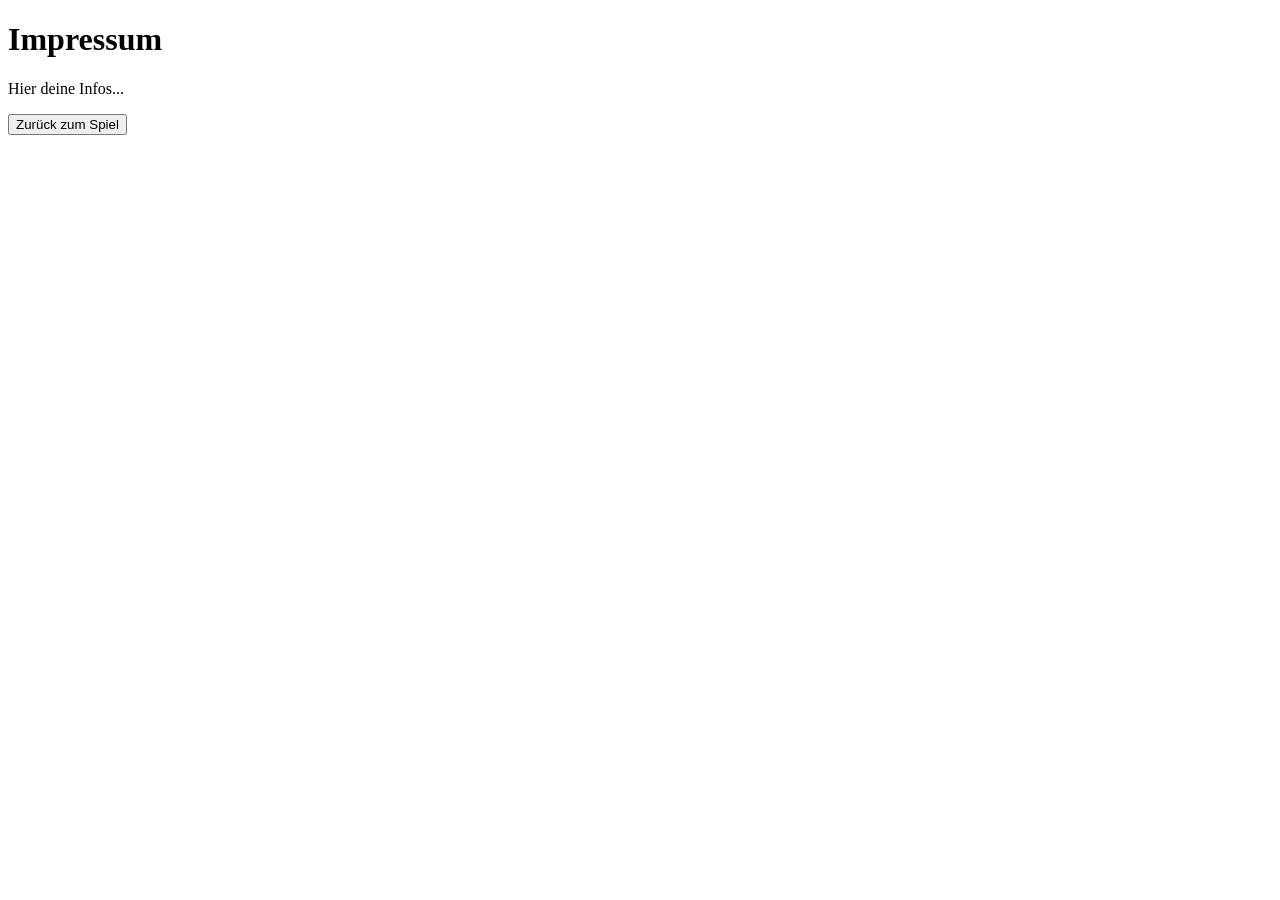
==== legal.html @ c153f1b8 "added legal notice and mobile buttons" ====
<!DOCTYPE html>
<html lang="en">
<head>
    <meta charset="UTF-8">
    <meta name="viewport" content="width=device-width, initial-scale=1.0">
    <title>Impressum</title>
</head>
<body>
    <h1>Impressum</h1>
    <p>Hier deine Infos...</p>
    <button onclick="window.location.href='index.html'">Zurück zum Spiel</button>
</body>
</html>
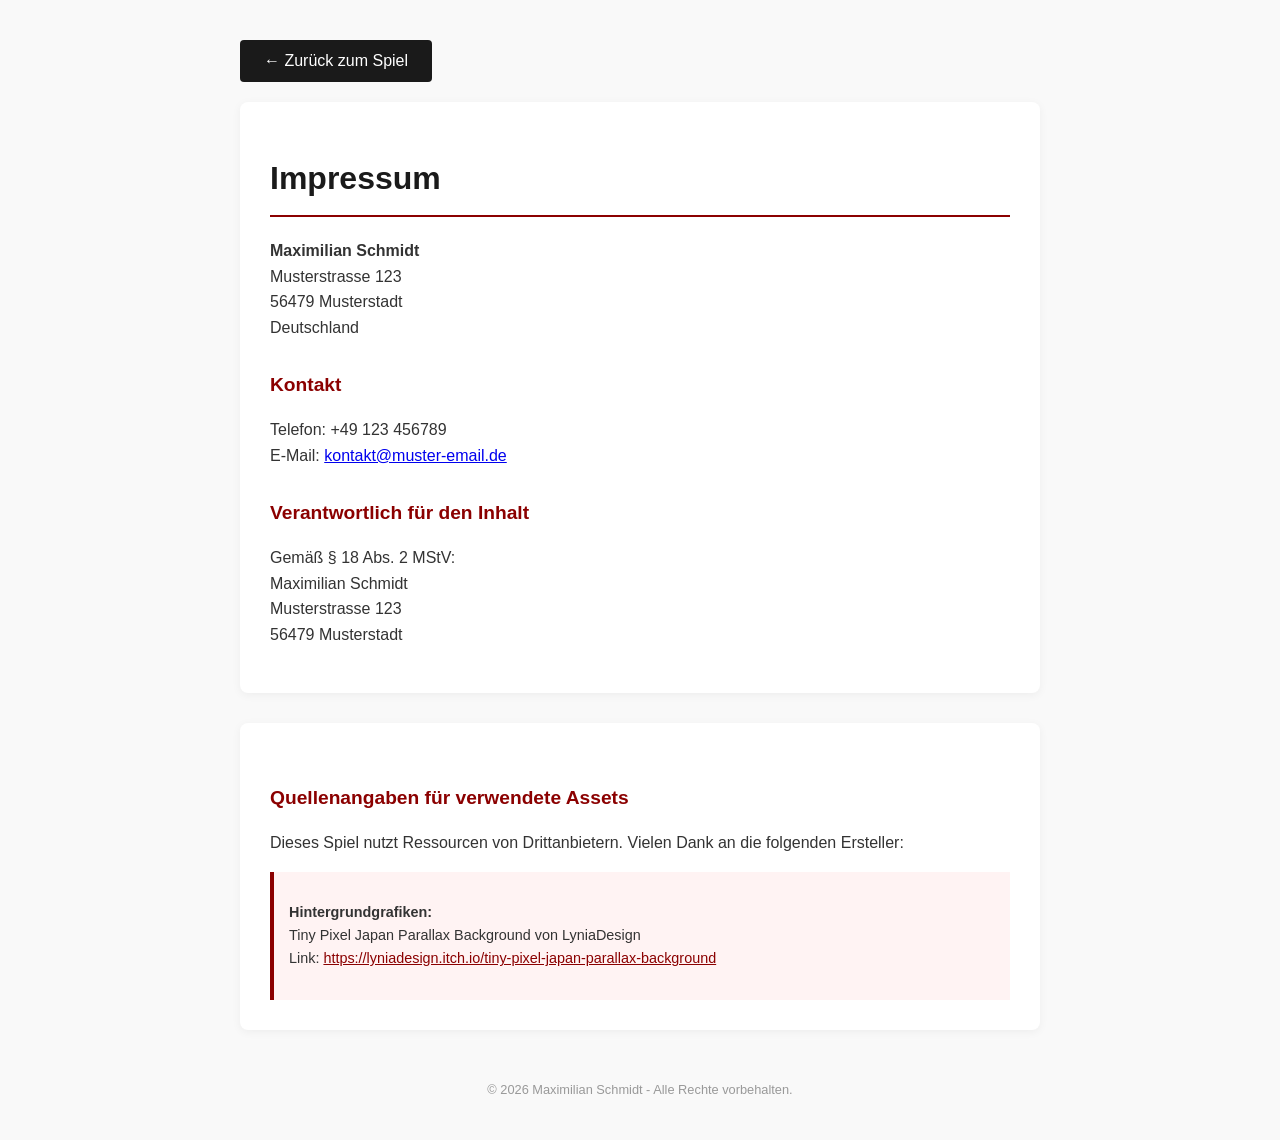
==== commit 977e1e2b: "edited legal, code and some fixing" ====
--- a/legal.html
+++ b/legal.html
@@ -3,11 +3,52 @@
 <head>
     <meta charset="UTF-8">
     <meta name="viewport" content="width=device-width, initial-scale=1.0">
-    <title>Impressum</title>
+    <link rel="stylesheet" href="style/legal.css">
+    <link rel="icon" type="image/x-icon" href="/img/site/favicon.png">
+    <title>Impressum - Bow of the Dead</title>
 </head>
 <body>
-    <h1>Impressum</h1>
-    <p>Hier deine Infos...</p>
-    <button onclick="window.location.href='index.html'">Zurück zum Spiel</button>
+<nav class="back-nav">
+        <button onclick="window.location.href='index.html'">← Zurück zum Spiel</button>
+    </nav>
+
+    <div class="card">
+        <h1>Impressum</h1>
+        
+        <div class="information">
+            <p>
+                <strong>Maximilian Schmidt</strong><br>
+                Musterstrasse 123<br>
+                56479 Musterstadt<br>
+                Deutschland
+            </p>
+
+            <h2>Kontakt</h2>
+            <p>
+                Telefon: +49 123 456789<br>
+                E-Mail: <a href="mailto:kontakt@muster-email.de">kontakt@muster-email.de</a>
+            </p>
+
+            <h2>Verantwortlich für den Inhalt</h2>
+            <p>Gemäß § 18 Abs. 2 MStV:<br>
+            Maximilian Schmidt<br>
+            Musterstrasse 123<br>
+            56479 Musterstadt</p>
+        </div>
+    </div>
+
+    <div class="card">
+        <h2>Quellenangaben für verwendete Assets</h2>
+        <p>Dieses Spiel nutzt Ressourcen von Drittanbietern. Vielen Dank an die folgenden Ersteller:</p>
+        <div class="asset-list">
+            <p><strong>Hintergrundgrafiken:</strong><br>
+            Tiny Pixel Japan Parallax Background von LyniaDesign<br>
+            Link: <a href="https://lyniadesign.itch.io/tiny-pixel-japan-parallax-background" target="_blank">https://lyniadesign.itch.io/tiny-pixel-japan-parallax-background</a></p>
+        </div>
+    </div>
+
+    <footer style="text-align: center; margin-top: 50px; color: #999; font-size: 0.8rem;">
+        &copy; 2026 Maximilian Schmidt - Alle Rechte vorbehalten.
+    </footer>
 </body>
 </html>
--- a/style/legal.css
+++ b/style/legal.css
@@ -0,0 +1,60 @@
+body {
+    font-family: -apple-system, BlinkMacSystemFont, "Segoe UI", Roboto, Helvetica, Arial, sans-serif;
+    line-height: 1.6;
+    color: #333;
+    max-width: 800px;
+    margin: 0 auto;
+    padding: 40px 20px;
+    background-color: #f9f9f9;
+}
+
+h1 {
+    border-bottom: 2px solid #8b0000;
+    padding-bottom: 10px;
+    color: #1a1a1a;
+}
+
+h2 {
+    font-size: 1.2rem;
+    margin-top: 30px;
+    color: #8b0000;
+}
+
+.card {
+    background: white;
+    padding: 30px;
+    border-radius: 8px;
+    box-shadow: 0 2px 10px rgba(0,0,0,0.05);
+    margin-bottom: 30px;
+}
+
+.asset-list {
+    background: #fff3f3;
+    border-left: 4px solid #8b0000;
+    padding: 15px;
+    font-size: 0.9rem;
+}
+
+.asset-list a {
+    color: #8b0000;
+    word-break: break-all;
+}
+
+button {
+    background-color: #1a1a1a;
+    color: white;
+    border: none;
+    padding: 12px 24px;
+    border-radius: 4px;
+    cursor: pointer;
+    font-size: 1rem;
+    transition: background 0.2s;
+}
+
+button:hover {
+    background-color: #8b0000;
+}
+
+.back-nav {
+    margin-bottom: 20px;
+}
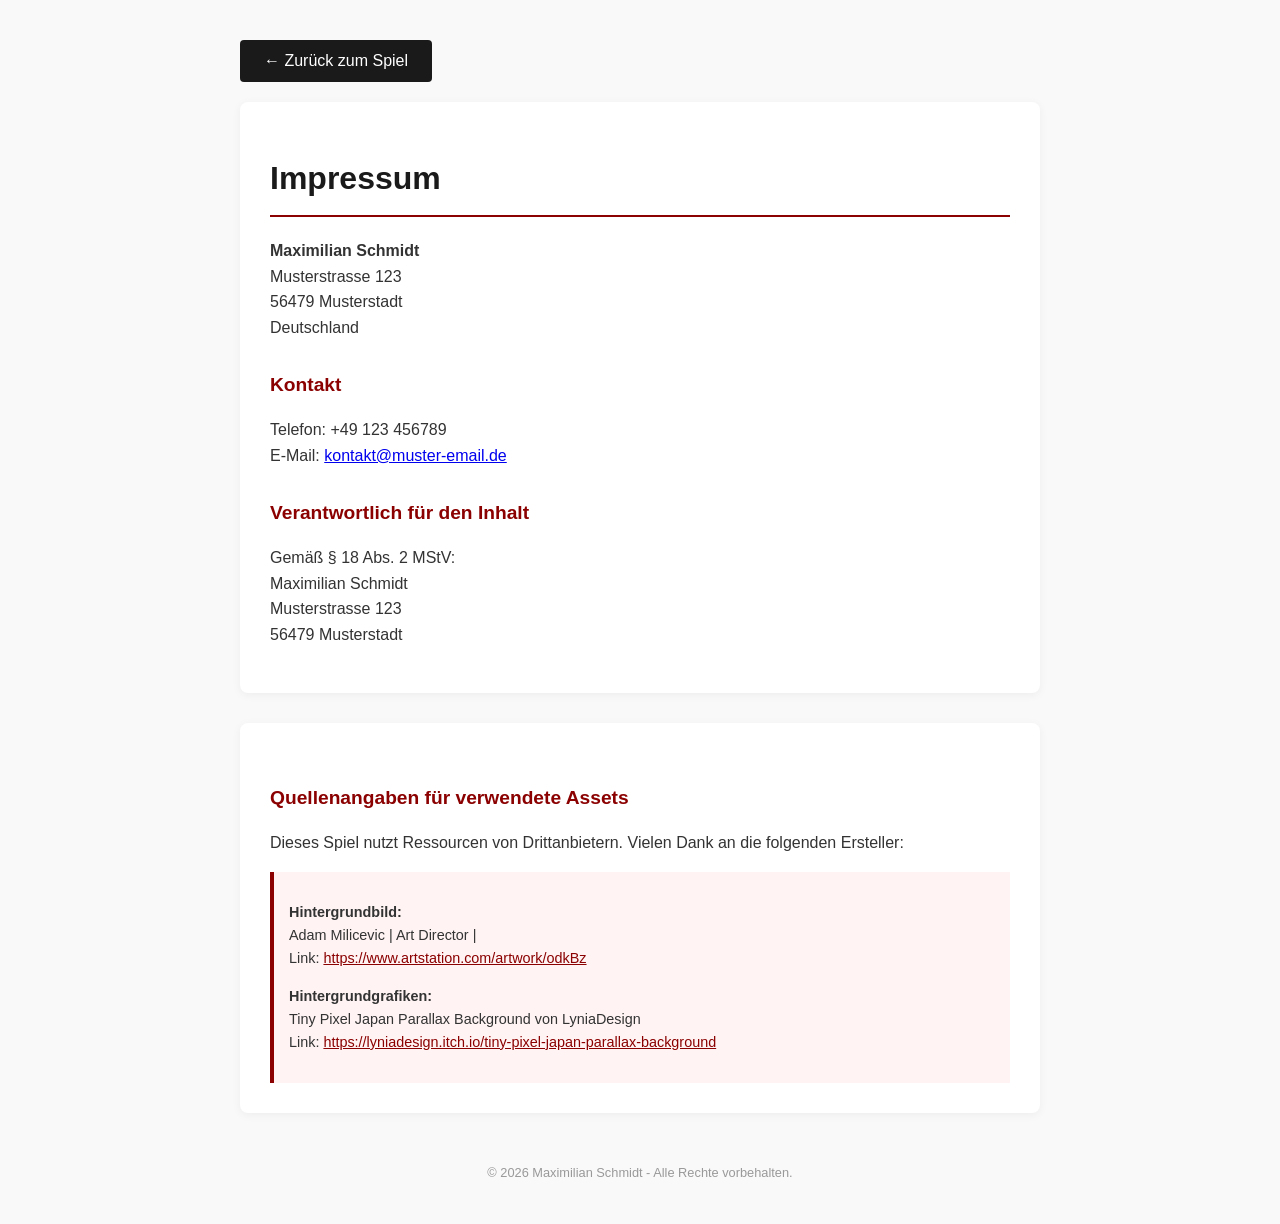
==== commit 0ec63fc9: "added infos to legal and JS Documentation. Added win condition" ====
--- a/legal.html
+++ b/legal.html
@@ -41,6 +41,10 @@
         <h2>Quellenangaben für verwendete Assets</h2>
         <p>Dieses Spiel nutzt Ressourcen von Drittanbietern. Vielen Dank an die folgenden Ersteller:</p>
         <div class="asset-list">
+            <p><strong>Hintergrundbild:</strong><br>
+            Adam Milicevic | Art Director |<br>
+            Link: <a href="https://www.artstation.com/artwork/odkBz" target="_blank">https://www.artstation.com/artwork/odkBz</a></p>
+
             <p><strong>Hintergrundgrafiken:</strong><br>
             Tiny Pixel Japan Parallax Background von LyniaDesign<br>
             Link: <a href="https://lyniadesign.itch.io/tiny-pixel-japan-parallax-background" target="_blank">https://lyniadesign.itch.io/tiny-pixel-japan-parallax-background</a></p>
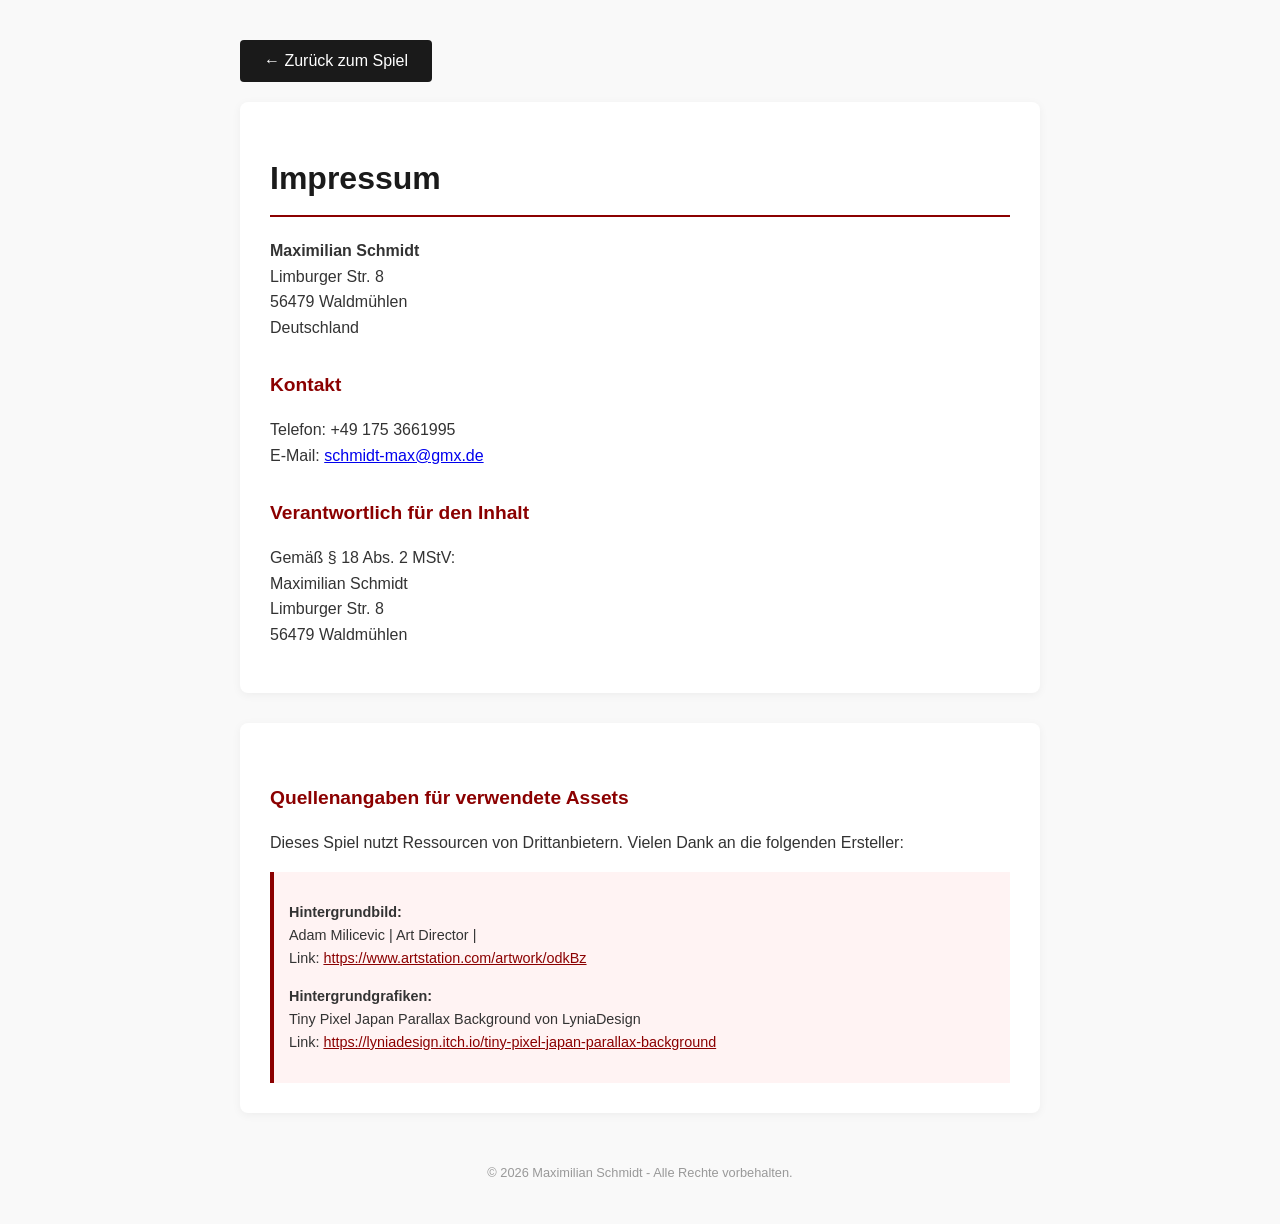
==== commit 06163c57: "Added new Endboss, responsive Design, Favicon, Fullscreen and Idle Animation Co-authored-by: Copilot" ====
--- a/legal.html
+++ b/legal.html
@@ -4,7 +4,7 @@
     <meta charset="UTF-8">
     <meta name="viewport" content="width=device-width, initial-scale=1.0">
     <link rel="stylesheet" href="style/legal.css">
-    <link rel="icon" type="image/x-icon" href="/img/site/favicon.png">
+    <link rel="icon" type="image/x-icon" href="img/site/favicon.png">
     <title>Impressum - Bow of the Dead</title>
 </head>
 <body>
@@ -18,22 +18,22 @@
         <div class="information">
             <p>
                 <strong>Maximilian Schmidt</strong><br>
-                Musterstrasse 123<br>
-                56479 Musterstadt<br>
+                Limburger Str. 8<br>
+                56479 Waldmühlen<br>
                 Deutschland
             </p>
 
             <h2>Kontakt</h2>
             <p>
-                Telefon: +49 123 456789<br>
-                E-Mail: <a href="mailto:kontakt@muster-email.de">kontakt@muster-email.de</a>
+                Telefon: +49 175 3661995<br>
+                E-Mail: <a href="mailto:schmidt-max@gmx.de">schmidt-max@gmx.de</a>
             </p>
 
             <h2>Verantwortlich für den Inhalt</h2>
             <p>Gemäß § 18 Abs. 2 MStV:<br>
             Maximilian Schmidt<br>
-            Musterstrasse 123<br>
-            56479 Musterstadt</p>
+            Limburger Str. 8<br>
+            56479 Waldmühlen</p>
         </div>
     </div>
 
